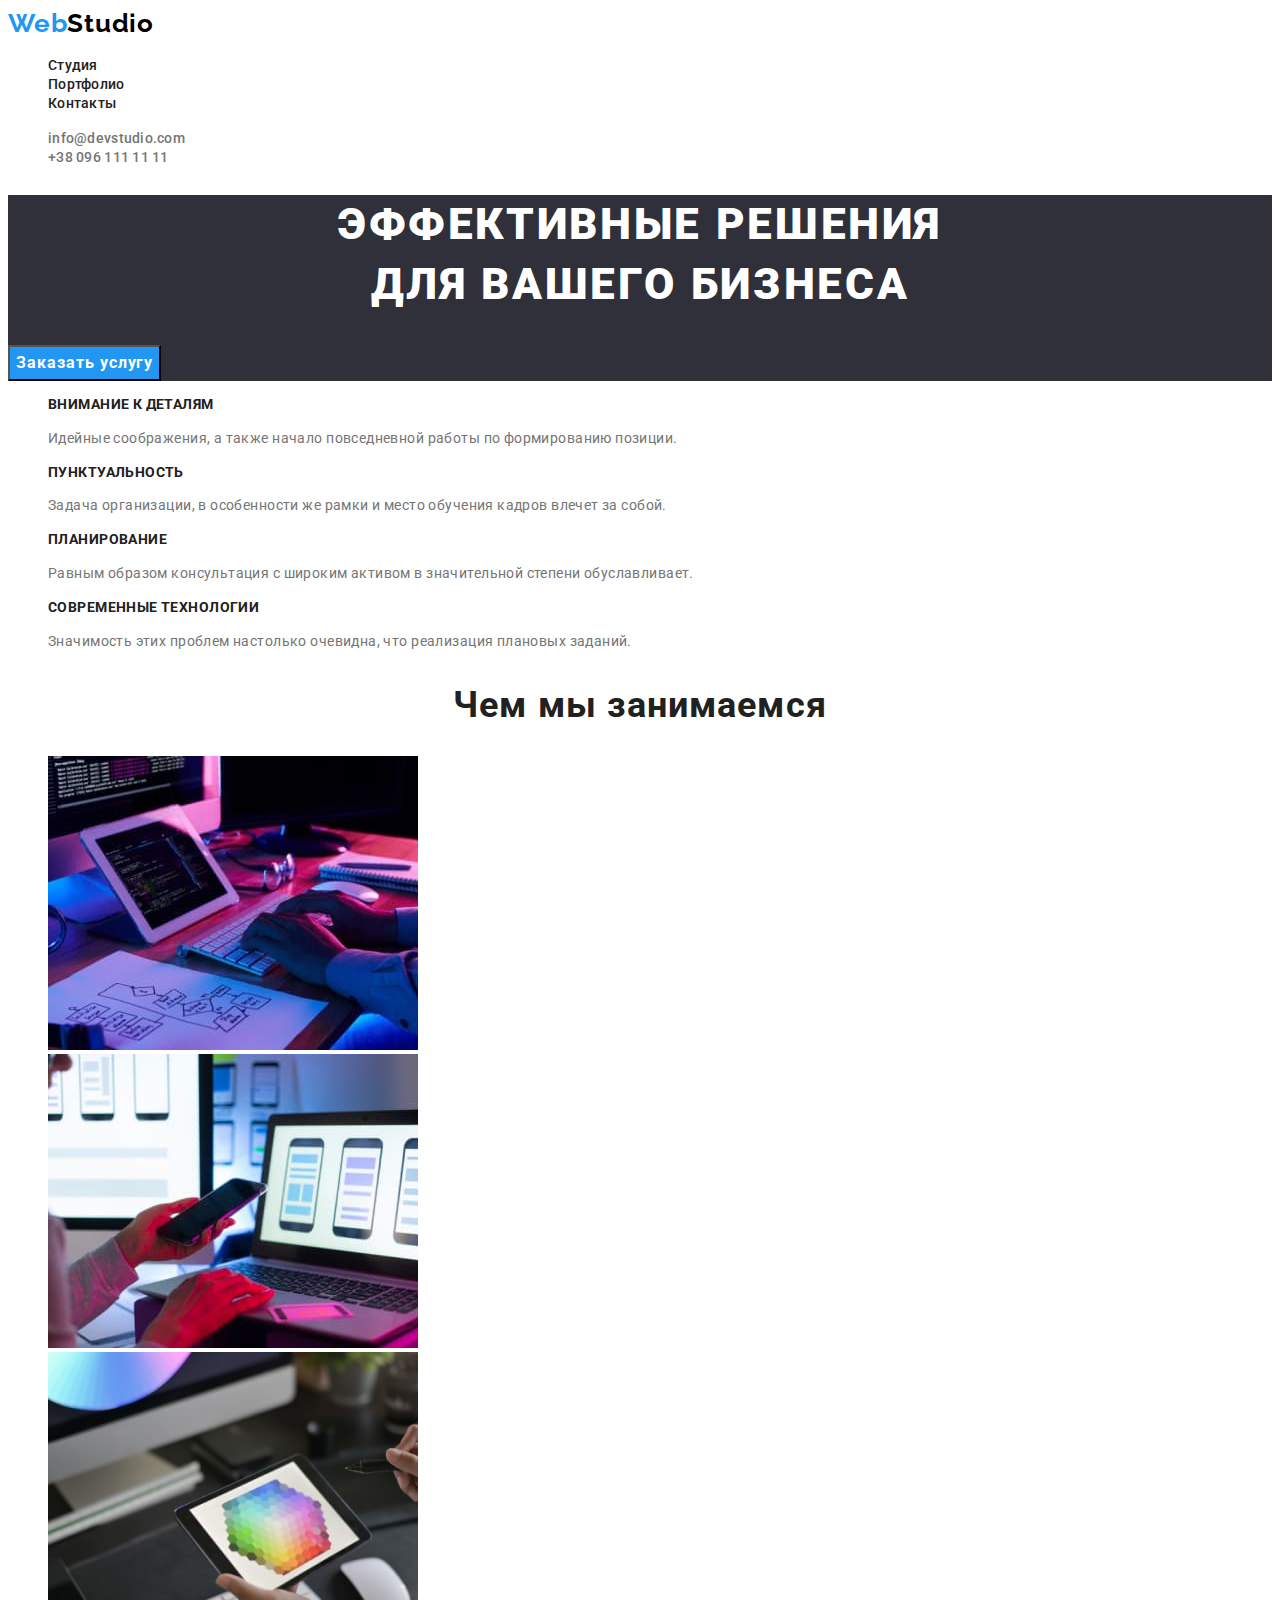
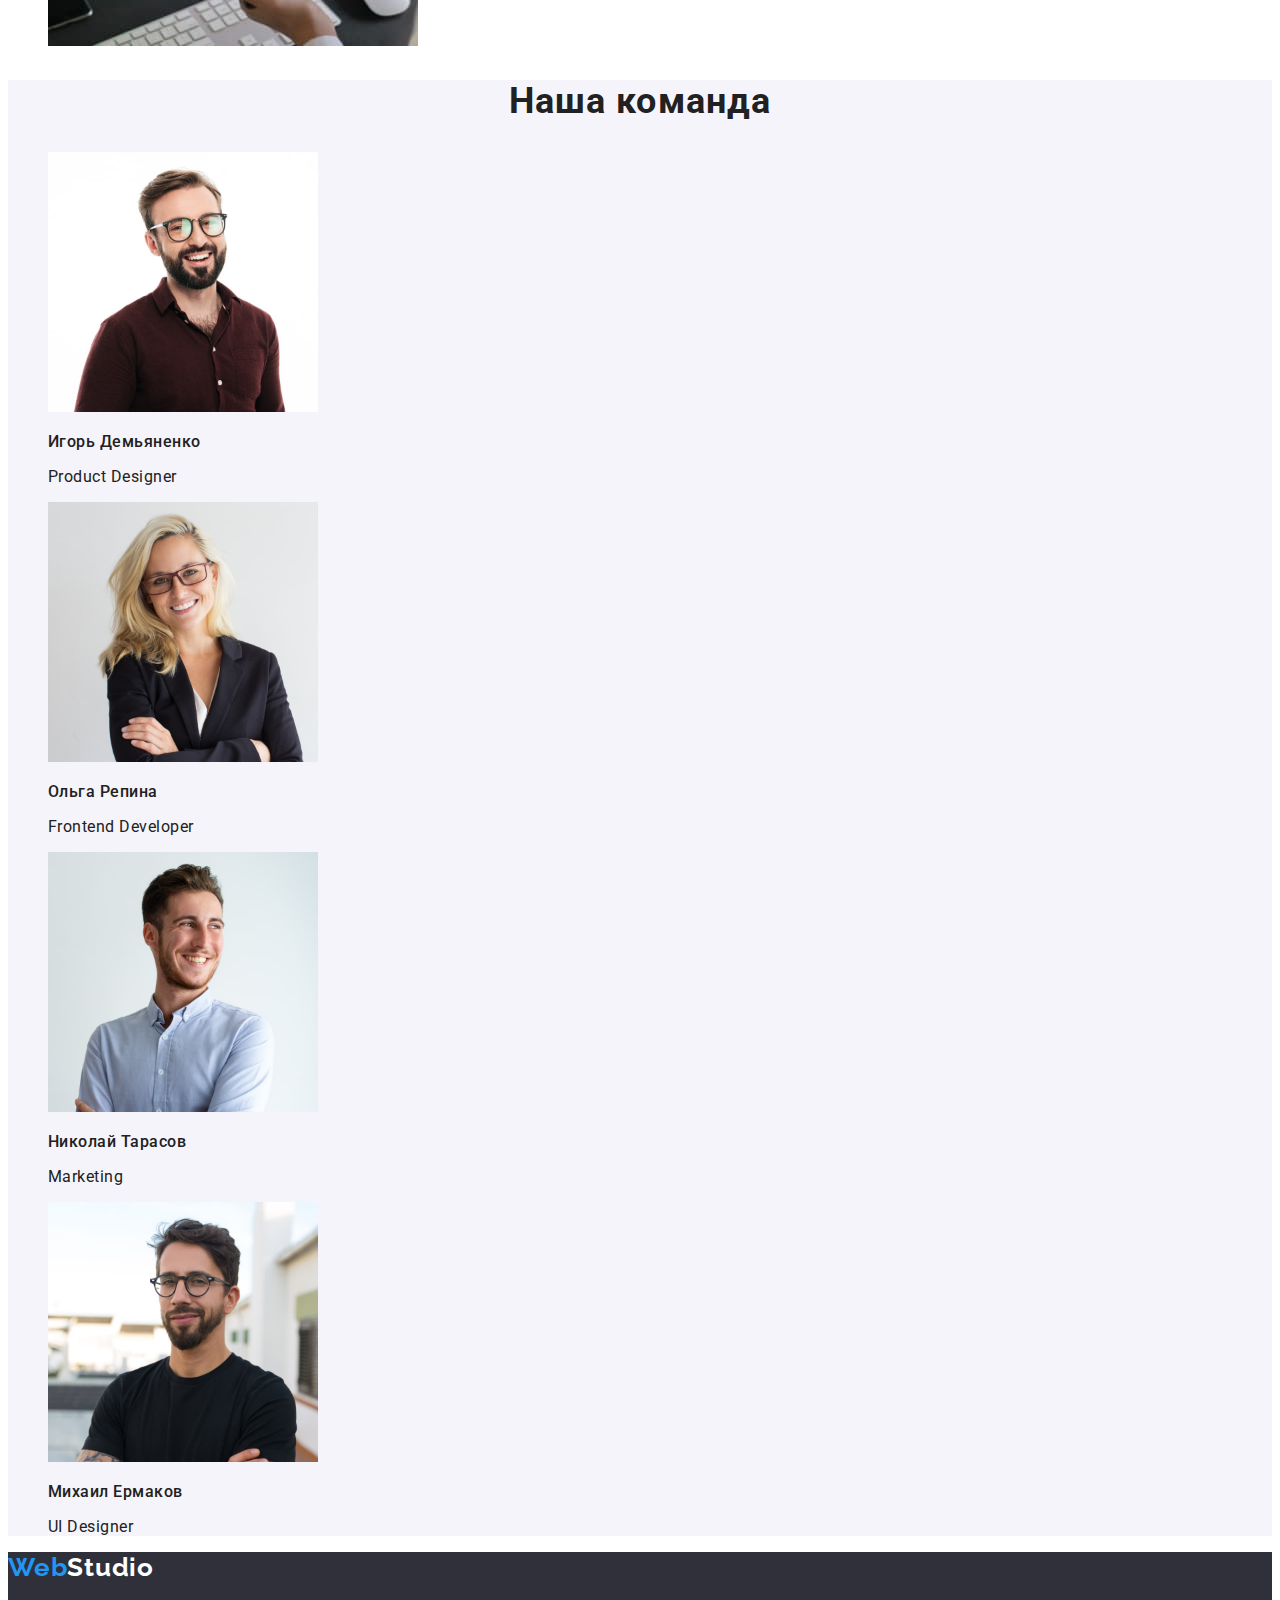
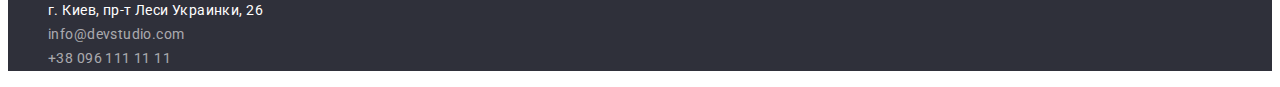
==== index.html @ 06f7a241 ".." ====
<!DOCTYPE html>
<html lang="ru">
  <head>
    <meta charset="UTF-8" />
    <meta http-equiv="X-UA-Compatible" content="IE=edge" />
    <meta name="viewport" content="width=device-width, initial-scale=1.0" />
    <title>Document</title>

    <link rel="preconnect" href="https://fonts.googleapis.com" />
    <link rel="preconnect" href="https://fonts.gstatic.com" crossorigin />
    <link
      href="https://fonts.googleapis.com/css2?family=Raleway:wght@700&family=Roboto:wght@400;500;700;900&display=swap"
      rel="stylesheet"
    />
    <link rel="stylesheet" href="./css/style.css" />
    <!--  -->
  </head>
  <body>
    <!-- Header -->
    <header>
      <a href="index.html" class="logo">Web<span class="logo-scndr">Studio</span></a>

      <nav>
        <ul class="header-list list">
          <li><a href="" class="link">Студия</a></li>
          <li><a href="" class="link">Портфолио</a></li>
          <li><a href="" class="link">Контакты</a></li>
        </ul>
      </nav>

      <ul class="header-contact list">
        <li>
          <a href="mailto:info@devstudio.com" class="link">info@devstudio.com</a>
        </li>
        <li><a href="tel:+380961111111" class="link">+38 096 111 11 11</a></li>
      </ul>
    </header>

    <main>
      <!-- HERO -->
      <div>
        <section class="hero">
          <h1 class="hero-title">
            Эффективные решения<br />
            для вашего бизнеса
          </h1>
          <button type="button" class="hero-btn">Заказать услугу</button>
        </section>
      </div>
      <!-- list of criteria -->

      <section class="criteria">
        <ul class="criteria-list list">
          <li class="criteria-item">
            <h3 class="criteria-header">Внимание к деталям</h3>
            <p class="criteria-paragraf">
              Идейные соображения, а также начало повседневной работы по формированию
              позиции.
            </p>
          </li>

          <li class="criteria-item">
            <h3 class="criteria-header">Пунктуальность</h3>
            <p class="criteria-paragraf">
              Задача организации, в особенности же рамки и место обучения кадров
              влечет за собой.
            </p>
          </li>

          <li class="criteria-item">
            <h3 class="criteria-header">Планирование</h3>
            <p class="criteria-paragraf">
              Равным образом консультация с широким активом в значительной степени
              обуславливает.
            </p>
          </li>

          <li class="criteria-item">
            <h3 class="criteria-header">Современные технологии</h3>
            <p class="criteria-paragraf">
              Значимость этих проблем настолько очевидна, что реализация плановых
              заданий.
            </p>
          </li>
        </ul>
      </section>
      <!-- what are we doing -->
      <section class="work">
        <h2 class="work-title">Чем мы занимаемся</h2>

        <ul class="wwork-list list">
          <li>
            <img src="./images/box1.jpg" alt="Программируем" width="370" />
          </li>
          <li>
            <img src="./images/box2.jpg" alt="Сравниваем" width="370" />
          </li>
          <li>
            <img src="./images/box3.jpg" alt="Рисуем" width="370" />
          </li>
        </ul>
      </section>

      <!-- Our team -->
      <section class="team">
        <h2 class="team-header">Наша команда</h2>

        <ul class="team-list list">
          <li>
            <img src="./images/img1.jpg" alt="Игорь Демьяненко" width="270" />

            <p class="team-list-member">Игорь Демьяненко</p>
            <p class="team-list-proffesion">Product Designer</p>
          </li>

          <li>
            <img src="./images/img2.jpg" alt="Ольга Репина" width="270" />

            <p class="team-list-member">Ольга Репина</p>
            <p class="team-list-proffesion">Frontend Developer</p>
          </li>

          <li>
            <img src="./images/img3.jpg" alt="Николай Тарасов" width="270" />

            <p class="team-list-member">Николай Тарасов</p>
            <p class="team-list-proffesion">Marketing</p>
          </li>

          <li>
            <img src="./images/img4.jpg" alt="Михаил Ермаков" width="270" />

            <p class="team-list-member">Михаил Ермаков</p>
            <p class="team-list-proffesion">UI Designer</p>
          </li>
        </ul>
      </section>
    </main>

    <!-- footer -->
    <footer class="footer">
      <a href="index.html" class="logo-footer"
        >Web<span class="logo-footer-scndr">Studio</span></a
      >

      <address class="footer-adress">
        <ul class="footer-list list">
          <li><a href="" class="adress link">г. Киев, пр-т Леси Украинки, 26</a></li>
          <li>
            <a href="mailto:info@devstudio.com" class="footer-contact link"
              >info@devstudio.com</a
            >
          </li>
          <li>
            <a href="tel:+380961111111" class="footer-contact link"
              >+38 096 111 11 11</a
            >
          </li>
        </ul>
      </address>
    </footer>
  </body>
</html>
---- css/style.css ----
/* 
background: #FFFFFF;
background: #F5F4FA; наша команда
background: #2F303A; фуутер
background: #2196F3; синий
##212121 -заголовки
#757575-серый весь текст
#000000-лого студио
*/


body{
 font-family:'Roboto', sans-serif;
}
:root{
--accent-color: #2196F3;
--secondary-header:#212121;
}

.list{
list-style: none;
}
.link{
text-decoration: none;
}

/*------------------------ HEADER------------------- */
.logo{
    font-family: 'Raleway';
        font-style: normal;
        font-weight: 700;
        font-size: 26px;
        line-height: 1.19;
        letter-spacing: 0.03em;
        color: var(--accent-color);
        text-decoration: none;
}
.logo-scndr{
    color: #000000;
}
.header-list .link{
    font-weight: 500;
        font-size: 14px;
        line-height: 1.14;
        letter-spacing: 0.02em;
        color: var(--secondary-header);
}
.header-list .link:hover,
.header-list .link:focus{
    color:var(--accent-color);
 }
 .header-contact .link{
    font-weight: 500;
        font-size: 14px;
        line-height: 1.14;
        letter-spacing: 0.02em;
        color: #757575;
 }
.header-contact .link:hover,
.header-contact .link:focus {
    color: var(--accent-color);
}       

/*------------------------ HERO------------------- */
.hero{
    background-color: #2F303A;
}
.hero-title{
    font-weight: 900;
        font-size: 44px;
        line-height: 1.36;
        text-align: center;
        letter-spacing: 0.06em;
        text-transform: uppercase;
         color: #FFFFFF;
}
.hero-btn{
    font-family: 'Roboto';
        font-style: normal;
        font-weight: 700;
        font-size: 16px;
        line-height: 1.88;
        letter-spacing: 0.06em;
        color: #FFFFFF;
        background-color: var(--accent-color);
}

/*------------------------ List of criteria------------------- */
.criteria-header{
    font-weight: 700;
        font-size: 14px;
        line-height: 1.14;
        letter-spacing: 0.03em;
        text-transform: uppercase;
        color: var(--secondary-header);
}
.criteria-paragraf{
    font-weight: 400;   
    font-size: 14px;
    line-height: 1.71;
    letter-spacing: 0.03em;
    color: #757575;
}

/*------------------------ what are we doing------------------- */
.work-title{
    font-weight: 700;
        font-size: 36px;
        line-height: 1.17;
        text-align: center;
        letter-spacing: 0.03em;
        color: var(--secondary-header);
}

/*------------------------ Our team------------------- */
.team{
    background-color: #F5F4FA;
}
.team-header{
    font-weight: 700;
        font-size: 36px;
        line-height: 1.17;
        text-align: center;
        letter-spacing: 0.03em;
        color: var(--secondary-header);
}

.team-list-member{
    font-weight: 500;
        font-size: 16px;
        line-height: 1.19;
        letter-spacing: 0.03em;
        color: var(--secondary-header);

}
.team-list-proffesion{
    font-size: 16px;
        line-height: 1.19;
        letter-spacing: 0.03em;
        color: var(--secondary-header);        
}

/*------------------------FOOTER------------------- */
.footer{
    background-color:#2F303A;
}
.logo-footer{
    font-family: 'Raleway';
        font-style: normal;
        font-weight: 700;
        font-size: 26px;
        line-height: 1.19;
        letter-spacing: 0.03em;
        color: var(--accent-color);
        text-decoration: none;
}
.logo-footer-scndr{
    color: #FFFFFF;
}
.adress{
    font-style: normal;
        font-size: 14px;
        line-height: 1.71;
        letter-spacing: 0.03em;
        color: #FFFFFF;
}
.footer-contact{
    font-style: normal;
        font-weight: 400;
        font-size: 14px;
        line-height: 1.71;
        letter-spacing: 0.03em;
        color: rgba(255, 255, 255, 0.6);
}
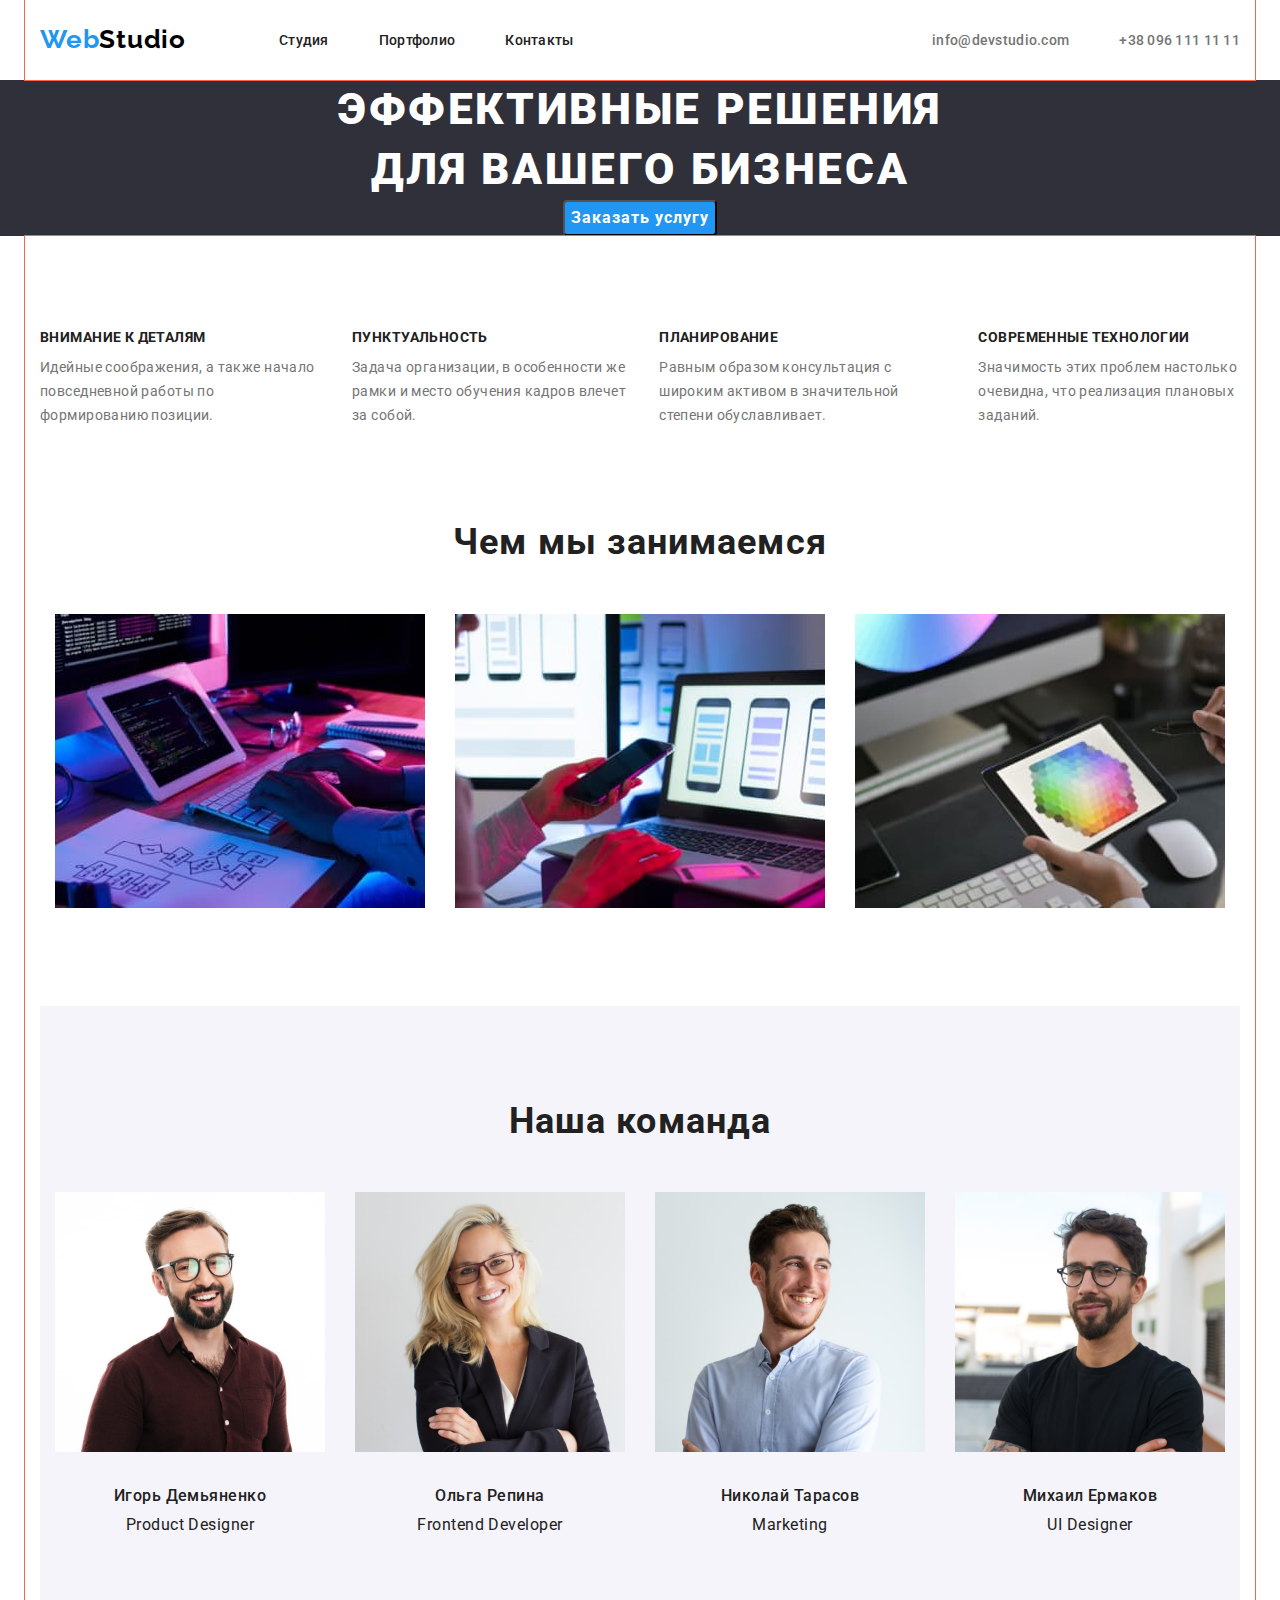
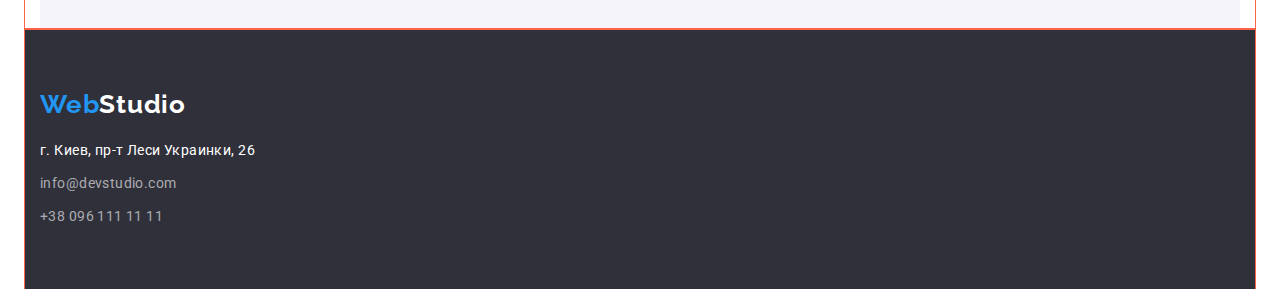
==== commit 0ea5c455: "размещение элементов" ====
--- a/index.html
+++ b/index.html
@@ -12,33 +12,45 @@
       href="https://fonts.googleapis.com/css2?family=Raleway:wght@700&family=Roboto:wght@400;500;700;900&display=swap"
       rel="stylesheet"
     />
+    <link
+      rel="stylesheet"
+      href="https://cdnjs.cloudflare.com/ajax/libs/modern-normalize/1.1.0/modern-normalize.min.css"
+    />
     <link rel="stylesheet" href="./css/style.css" />
     <!--  -->
   </head>
   <body>
     <!-- Header -->
-    <header>
-      <a href="index.html" class="logo">Web<span class="logo-scndr">Studio</span></a>
+    <header class="container">
+      <div class="container-header">
+        <a href="index.html" class="logo"
+          >Web<span class="logo-scndr">Studio</span></a
+        >
 
-      <nav>
-        <ul class="header-list list">
-          <li><a href="" class="link">Студия</a></li>
-          <li><a href="" class="link">Портфолио</a></li>
-          <li><a href="" class="link">Контакты</a></li>
+        <nav>
+          <ul class="header-list list">
+            <li class="header-item">
+              <a href="./index.html" class="link">Студия</a>
+            </li>
+            <li class="header-item">
+              <a href="./portfolio.html" class="link">Портфолио</a>
+            </li>
+            <li class="header-item"><a href="" class="link">Контакты</a></li>
+          </ul>
+        </nav>
+
+        <ul class="header-contact list">
+          <li class="header-item">
+            <a href="mailto:info@devstudio.com" class="link">info@devstudio.com</a>
+          </li class="header-item">
+          <li><a href="tel:+380961111111" class="link">+38 096 111 11 11</a></li>
         </ul>
-      </nav>
-
-      <ul class="header-contact list">
-        <li>
-          <a href="mailto:info@devstudio.com" class="link">info@devstudio.com</a>
-        </li>
-        <li><a href="tel:+380961111111" class="link">+38 096 111 11 11</a></li>
-      </ul>
+      </div>
     </header>
 
     <main>
       <!-- HERO -->
-      <div>
+        
         <section class="hero">
           <h1 class="hero-title">
             Эффективные решения<br />
@@ -46,8 +58,9 @@
           </h1>
           <button type="button" class="hero-btn">Заказать услугу</button>
         </section>
-      </div>
+      
       <!-- list of criteria -->
+    <div class="container">
 
       <section class="criteria">
         <ul class="criteria-list list">
@@ -88,14 +101,14 @@
       <section class="work">
         <h2 class="work-title">Чем мы занимаемся</h2>
 
-        <ul class="wwork-list list">
-          <li>
+        <ul class="work-list list">
+          <li class="work-item">
             <img src="./images/box1.jpg" alt="Программируем" width="370" />
           </li>
-          <li>
+          <li class="work-item">
             <img src="./images/box2.jpg" alt="Сравниваем" width="370" />
           </li>
-          <li>
+          <li class="work-item">
             <img src="./images/box3.jpg" alt="Рисуем" width="370" />
           </li>
         </ul>
@@ -106,28 +119,28 @@
         <h2 class="team-header">Наша команда</h2>
 
         <ul class="team-list list">
-          <li>
+          <li class="team-item">
             <img src="./images/img1.jpg" alt="Игорь Демьяненко" width="270" />
 
             <p class="team-list-member">Игорь Демьяненко</p>
             <p class="team-list-proffesion">Product Designer</p>
           </li>
 
-          <li>
+          <li class="team-item">
             <img src="./images/img2.jpg" alt="Ольга Репина" width="270" />
 
             <p class="team-list-member">Ольга Репина</p>
             <p class="team-list-proffesion">Frontend Developer</p>
           </li>
 
-          <li>
+          <li class="team-item">
             <img src="./images/img3.jpg" alt="Николай Тарасов" width="270" />
 
             <p class="team-list-member">Николай Тарасов</p>
             <p class="team-list-proffesion">Marketing</p>
           </li>
 
-          <li>
+          <li class="team-item">
             <img src="./images/img4.jpg" alt="Михаил Ермаков" width="270" />
 
             <p class="team-list-member">Михаил Ермаков</p>
@@ -135,10 +148,11 @@
           </li>
         </ul>
       </section>
+      </div>
     </main>
 
     <!-- footer -->
-    <footer class="footer">
+    <footer class="footer container">
       <a href="index.html" class="logo-footer"
         >Web<span class="logo-footer-scndr">Studio</span></a
       >
@@ -146,12 +160,12 @@
       <address class="footer-adress">
         <ul class="footer-list list">
           <li><a href="" class="adress link">г. Киев, пр-т Леси Украинки, 26</a></li>
-          <li>
+          <li class="footer-item">
             <a href="mailto:info@devstudio.com" class="footer-contact link"
               >info@devstudio.com</a
             >
           </li>
-          <li>
+          <li class="footer-item">
             <a href="tel:+380961111111" class="footer-contact link"
               >+38 096 111 11 11</a
             >
--- a/css/style.css
+++ b/css/style.css
@@ -12,6 +12,10 @@
 body{
  font-family:'Roboto', sans-serif;
 }
+h1,h2,h3,h4,h5,ul,p{
+    margin: 0px;
+    padding: 0px;
+}
 :root{
 --accent-color: #2196F3;
 --secondary-header:#212121;
@@ -19,37 +23,78 @@
 
 .list{
 list-style: none;
+padding: 0px;
+margin: 0px;
 }
 .link{
 text-decoration: none;
 }
+.container{
+    width: 1230px;
+    padding-left: 15px;
+    padding-right: 15px;
+    outline: 1px solid tomato;
+    margin-left: auto;
+    margin-right: auto;
+}
+
 
 /*------------------------ HEADER------------------- */
+.container-header{
+    display: flex;
+    align-items: center;
+    
+   
+}
+
 .logo{
-    font-family: 'Raleway';
-        font-style: normal;
+    padding: 24px 0 25px;
+
+    font-family: 'Raleway',sans-serif;
         font-weight: 700;
         font-size: 26px;
         line-height: 1.19;
         letter-spacing: 0.03em;
         color: var(--accent-color);
         text-decoration: none;
+        
 }
 .logo-scndr{
     color: #000000;
 }
+.header-list{
+    display: flex;
+    margin-left: 93px;
+    
+}
+.header-list .header-item:not(:last-child){
+    margin-right: 50px;
+}
 .header-list .link{
-    font-weight: 500;
+        padding: 32px 0px;
+
+        font-weight: 500;
         font-size: 14px;
         line-height: 1.14;
         letter-spacing: 0.02em;
         color: var(--secondary-header);
+        
 }
 .header-list .link:hover,
 .header-list .link:focus{
     color:var(--accent-color);
+    
+ }
+ .header-contact{
+     display: flex;
+     margin-left: auto;
+ }
+ .header-contact .header-item:not(:last-child){
+     margin-right: 50px;
  }
  .header-contact .link{
+    padding: 32px 0px;
+
     font-weight: 500;
         font-size: 14px;
         line-height: 1.14;
@@ -64,29 +109,39 @@
 /*------------------------ HERO------------------- */
 .hero{
     background-color: #2F303A;
+    text-align: center;
+   
 }
 .hero-title{
     font-weight: 900;
         font-size: 44px;
         line-height: 1.36;
-        text-align: center;
         letter-spacing: 0.06em;
         text-transform: uppercase;
          color: #FFFFFF;
 }
 .hero-btn{
-    font-family: 'Roboto';
-        font-style: normal;
+    font-family: 'Roboto',sans-serif;
         font-weight: 700;
         font-size: 16px;
         line-height: 1.88;
         letter-spacing: 0.06em;
+        border-radius: 4px;
         color: #FFFFFF;
         background-color: var(--accent-color);
 }
 
 /*------------------------ List of criteria------------------- */
+.criteria-list{
+    display: flex;
+    padding:94px 0;
+}
+.criteria-item:not(:last-child){
+    margin-right: 30px;
+}
 .criteria-header{
+    margin-bottom: 10px;
+
     font-weight: 700;
         font-size: 14px;
         line-height: 1.14;
@@ -103,7 +158,13 @@
 }
 
 /*------------------------ what are we doing------------------- */
+.work{
+    padding-bottom: 94px;
+}
 .work-title{
+    margin-bottom: 50px;
+    
+
     font-weight: 700;
         font-size: 36px;
         line-height: 1.17;
@@ -112,11 +173,21 @@
         color: var(--secondary-header);
 }
 
+.work-list{
+    display: flex;
+    justify-content: center;  
+}
+.work-item:not(:last-child){
+    margin-right: 30px;
+}
+
 /*------------------------ Our team------------------- */
 .team{
     background-color: #F5F4FA;
 }
 .team-header{
+padding: 94px 0 50px;
+
     font-weight: 700;
         font-size: 36px;
         line-height: 1.17;
@@ -125,28 +196,48 @@
         color: var(--secondary-header);
 }
 
+.team-list{
+    display: flex;
+    justify-content: center;
+}
+.team-item:not(:last-child){
+    margin-right: 30px;
+
+}
+.team-item{
+    padding-bottom: 94px;
+}
 .team-list-member{
-    font-weight: 500;
+        margin-top: 30px;
+
+        font-weight: 500;
         font-size: 16px;
         line-height: 1.19;
         letter-spacing: 0.03em;
+        text-align: center;
+
         color: var(--secondary-header);
 
 }
 .team-list-proffesion{
-    font-size: 16px;
+        margin-top: 10px;
+
+        font-size: 16px;
         line-height: 1.19;
         letter-spacing: 0.03em;
+        text-align: center;
         color: var(--secondary-header);        
 }
 
 /*------------------------FOOTER------------------- */
 .footer{
     background-color:#2F303A;
+    padding-top: 60px;
 }
 .logo-footer{
-    font-family: 'Raleway';
-        font-style: normal;
+        
+
+        font-family: 'Raleway';
         font-weight: 700;
         font-size: 26px;
         line-height: 1.19;
@@ -157,18 +248,95 @@
 .logo-footer-scndr{
     color: #FFFFFF;
 }
+.footer-adress{
+    font-style: normal;
+}
 .adress{
-    font-style: normal;
+
+        
         font-size: 14px;
         line-height: 1.71;
         letter-spacing: 0.03em;
         color: #FFFFFF;
 }
+.footer-list{
+    margin-top: 20px;
+    padding-bottom: 60px;
+}
+.footer-item{
+    margin-top: 9px;
+}
 .footer-contact{
-    font-style: normal;
+
         font-weight: 400;
         font-size: 14px;
         line-height: 1.71;
         letter-spacing: 0.03em;
         color: rgba(255, 255, 255, 0.6);
+}
+
+
+
+/*------------------------PORTFOLIO------------------- */
+
+.products-btn{
+        margin-bottom: 50px;
+        padding: 6px 22px;
+        margin-left: 8px;
+        border: none;
+    
+        font-family: 'Roboto',sans-serif;
+        font-style: normal;
+        font-weight: 500;
+        font-size: 16px;
+        line-height: 1.62;
+        letter-spacing: 0.03em;
+        border-radius: 4px;
+        color:var(--secondary-header);
+        background-color: #F5F4FA;
+}
+
+.products-btn:hover,
+.products-btn:focus{
+    color:#FFFFFF;
+    background-color: var(--accent-color);
+}
+.products-list{
+    display: flex;
+    justify-content: center;
+    padding-top: 94px;
+}
+
+.products-title {
+font-weight: 700;
+font-size: 18px;
+line-height:2;
+letter-spacing: 0.06em;
+color:var(--secondary-header);
+}
+
+.product-position{
+        font-size: 16px;
+        line-height: 1.88;
+        letter-spacing: 0.03em;
+        color: #757575;
+
+}
+.flex-list{
+    display: flex;
+    flex-wrap: wrap;
+    justify-content: center;
+    padding-bottom: 94px;
+}
+.flex-item{
+    margin-bottom: 30px;
+    margin-right: 30px;
+    width:calc(100%-60px)/3;
+}
+
+.flex-item:nth-child(3n){
+    margin-right: 0px;
+}
+.flex-item:nth-last-child(-n+3){
+    margin-bottom: 0px;
 }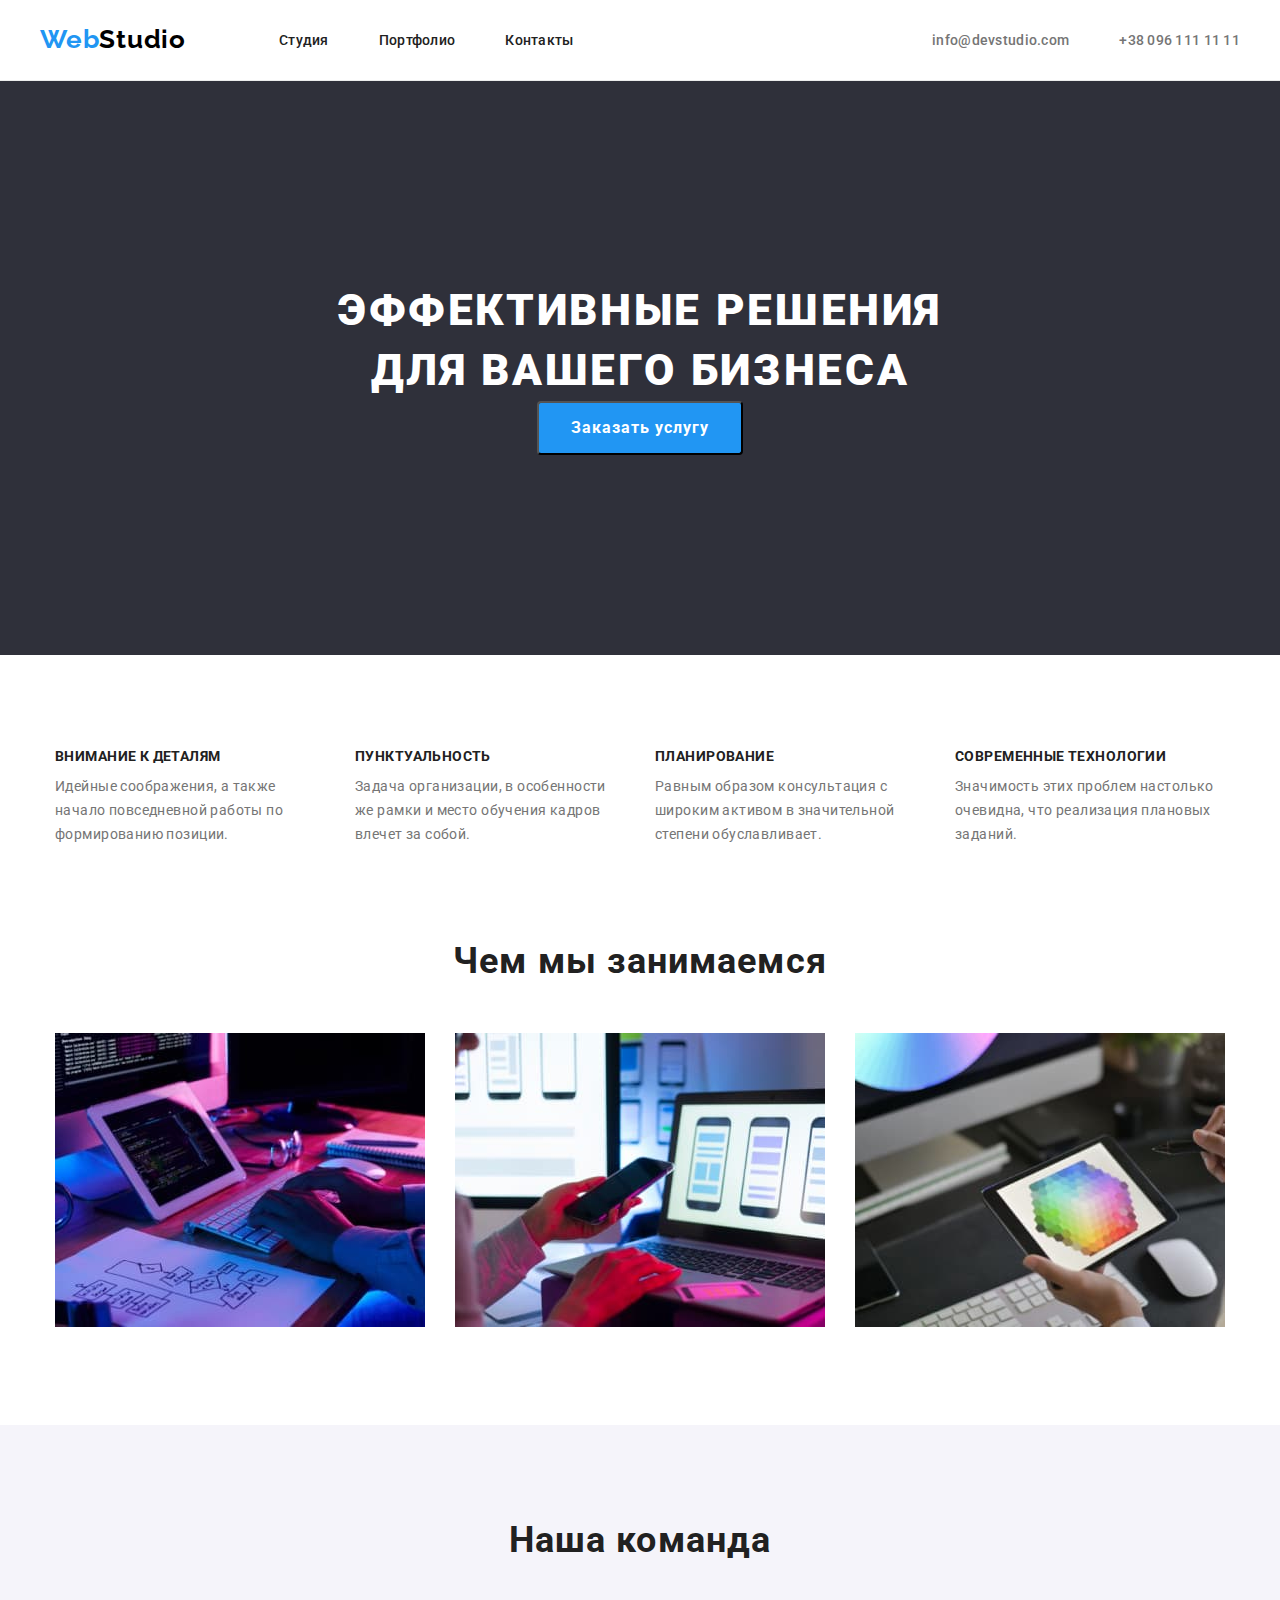
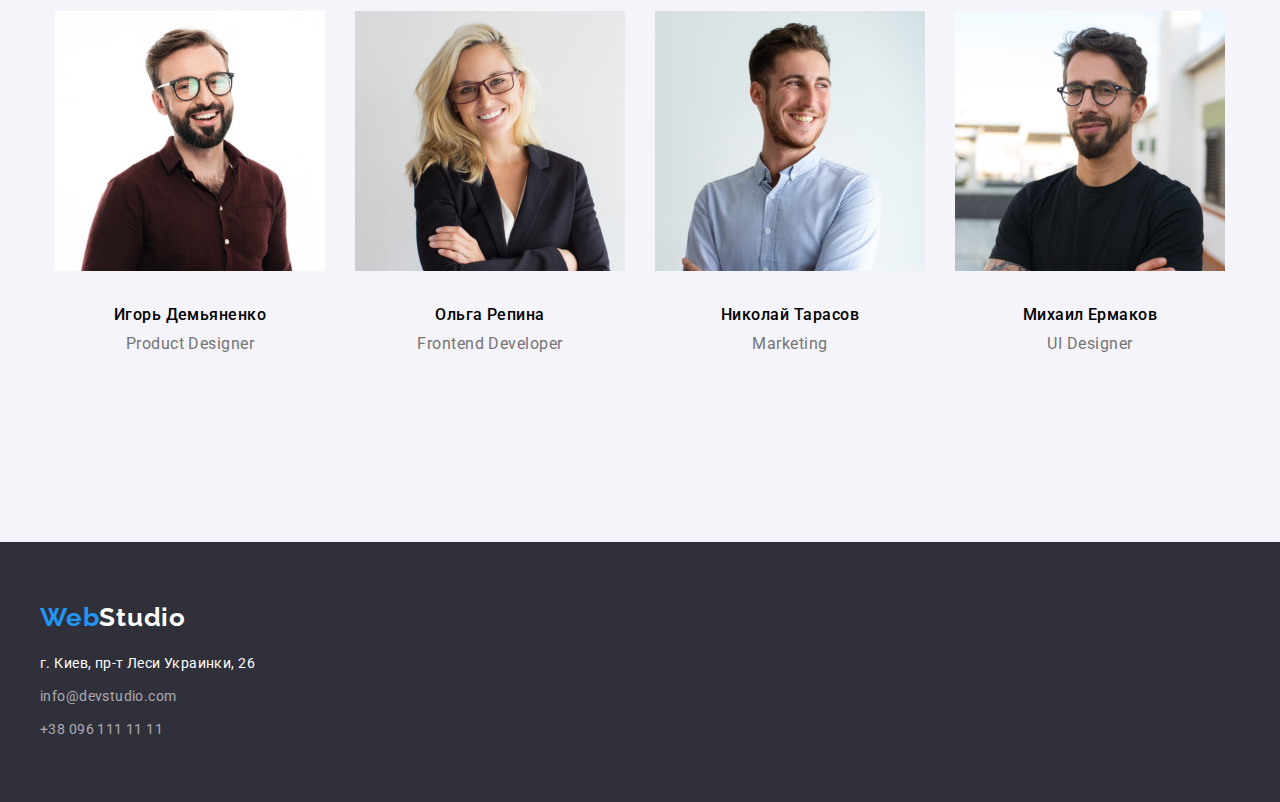
==== commit d2991875: "//" ====
--- a/index.html
+++ b/index.html
@@ -21,8 +21,8 @@
   </head>
   <body>
     <!-- Header -->
-    <header class="container">
-      <div class="container-header">
+    <header class="header">
+      <div class="container-header container">
         <a href="index.html" class="logo"
           >Web<span class="logo-scndr">Studio</span></a
         >
@@ -60,46 +60,49 @@
         </section>
       
       <!-- list of criteria -->
-    <div class="container">
+    
 
       <section class="criteria">
-        <ul class="criteria-list list">
-          <li class="criteria-item">
+        <div class="container">
+           <ul class="criteria-list list">
+            <li class="criteria-item">
             <h3 class="criteria-header">Внимание к деталям</h3>
             <p class="criteria-paragraf">
               Идейные соображения, а также начало повседневной работы по формированию
               позиции.
             </p>
-          </li>
+            </li>
 
-          <li class="criteria-item">
+            <li class="criteria-item">
             <h3 class="criteria-header">Пунктуальность</h3>
             <p class="criteria-paragraf">
               Задача организации, в особенности же рамки и место обучения кадров
               влечет за собой.
             </p>
-          </li>
+            </li>
 
-          <li class="criteria-item">
+            <li class="criteria-item">
             <h3 class="criteria-header">Планирование</h3>
             <p class="criteria-paragraf">
               Равным образом консультация с широким активом в значительной степени
               обуславливает.
             </p>
-          </li>
+            </li>
 
-          <li class="criteria-item">
+            <li class="criteria-item">
             <h3 class="criteria-header">Современные технологии</h3>
             <p class="criteria-paragraf">
               Значимость этих проблем настолько очевидна, что реализация плановых
               заданий.
             </p>
-          </li>
-        </ul>
+            </li>
+          </ul>
+        </div>
+       
       </section>
       <!-- what are we doing -->
       <section class="work">
-        <h2 class="work-title">Чем мы занимаемся</h2>
+      <div class="container">  <h2 class="work-title">Чем мы занимаемся</h2>
 
         <ul class="work-list list">
           <li class="work-item">
@@ -112,10 +115,13 @@
             <img src="./images/box3.jpg" alt="Рисуем" width="370" />
           </li>
         </ul>
+      </div>
+      
       </section>
 
       <!-- Our team -->
       <section class="team">
+        <div class="container">
         <h2 class="team-header">Наша команда</h2>
 
         <ul class="team-list list">
@@ -147,13 +153,15 @@
             <p class="team-list-proffesion">UI Designer</p>
           </li>
         </ul>
+        </div>
       </section>
-      </div>
+      
     </main>
 
     <!-- footer -->
-    <footer class="footer container">
-      <a href="index.html" class="logo-footer"
+    <footer class="footer">
+     <div class="container">
+        <a href="index.html" class="logo-footer"
         >Web<span class="logo-footer-scndr">Studio</span></a
       >
 
@@ -172,6 +180,7 @@
           </li>
         </ul>
       </address>
+     </div>
     </footer>
   </body>
 </html>
--- a/css/style.css
+++ b/css/style.css
@@ -33,18 +33,18 @@
     width: 1230px;
     padding-left: 15px;
     padding-right: 15px;
-    outline: 1px solid tomato;
     margin-left: auto;
     margin-right: auto;
 }
 
 
 /*------------------------ HEADER------------------- */
+.header{
+    border-bottom: 1px solid #ECECEC;
+}
 .container-header{
     display: flex;
     align-items: center;
-    
-   
 }
 
 .logo{
@@ -82,8 +82,7 @@
 }
 .header-list .link:hover,
 .header-list .link:focus{
-    color:var(--accent-color);
-    
+    color:var(--accent-color); 
  }
  .header-contact{
      display: flex;
@@ -110,6 +109,7 @@
 .hero{
     background-color: #2F303A;
     text-align: center;
+    padding: 200px 0px;
    
 }
 .hero-title{
@@ -121,7 +121,9 @@
          color: #FFFFFF;
 }
 .hero-btn{
-    font-family: 'Roboto',sans-serif;
+        padding: 10px 32px;
+
+        font-family: 'Roboto',sans-serif;
         font-weight: 700;
         font-size: 16px;
         line-height: 1.88;
@@ -135,10 +137,15 @@
 .criteria-list{
     display: flex;
     padding:94px 0;
+    justify-content: center;
+}
+.criteria-item {
+    width: 270px;
 }
 .criteria-item:not(:last-child){
     margin-right: 30px;
 }
+
 .criteria-header{
     margin-bottom: 10px;
 
@@ -184,9 +191,10 @@
 /*------------------------ Our team------------------- */
 .team{
     background-color: #F5F4FA;
+    padding: 94px 0px;
 }
 .team-header{
-padding: 94px 0 50px;
+ margin-bottom: 50px;
 
     font-weight: 700;
         font-size: 36px;
@@ -216,7 +224,7 @@
         letter-spacing: 0.03em;
         text-align: center;
 
-        color: var(--secondary-header);
+        color: var(--secndary-header);
 
 }
 .team-list-proffesion{
@@ -226,7 +234,7 @@
         line-height: 1.19;
         letter-spacing: 0.03em;
         text-align: center;
-        color: var(--secondary-header);        
+        color: #757575;        
 }
 
 /*------------------------FOOTER------------------- */
@@ -279,10 +287,14 @@
 
 /*------------------------PORTFOLIO------------------- */
 
+.products{
+    padding: 94px 0px;
+}
+
 .products-btn{
-        margin-bottom: 50px;
+        /* margin-bottom: 50px;
         padding: 6px 22px;
-        margin-left: 8px;
+        margin-left: 8px; */
         border: none;
     
         font-family: 'Roboto',sans-serif;
@@ -304,10 +316,16 @@
 .products-list{
     display: flex;
     justify-content: center;
-    padding-top: 94px;
+    margin-bottom: 50px;
+}
+.products-item:not(:last-child){
+    margin-right: 8px;
+
 }
 
 .products-title {
+    margin-bottom: 4px;
+
 font-weight: 700;
 font-size: 18px;
 line-height:2;
@@ -315,7 +333,7 @@
 color:var(--secondary-header);
 }
 
-.product-position{
+.products-position{
         font-size: 16px;
         line-height: 1.88;
         letter-spacing: 0.03em;
@@ -326,7 +344,6 @@
     display: flex;
     flex-wrap: wrap;
     justify-content: center;
-    padding-bottom: 94px;
 }
 .flex-item{
     margin-bottom: 30px;
@@ -339,4 +356,10 @@
 }
 .flex-item:nth-last-child(-n+3){
     margin-bottom: 0px;
+}
+.flex-list-border{
+    border:1px solid #EEEEEE;
+    padding: 20px 24px;
+    
+    
 }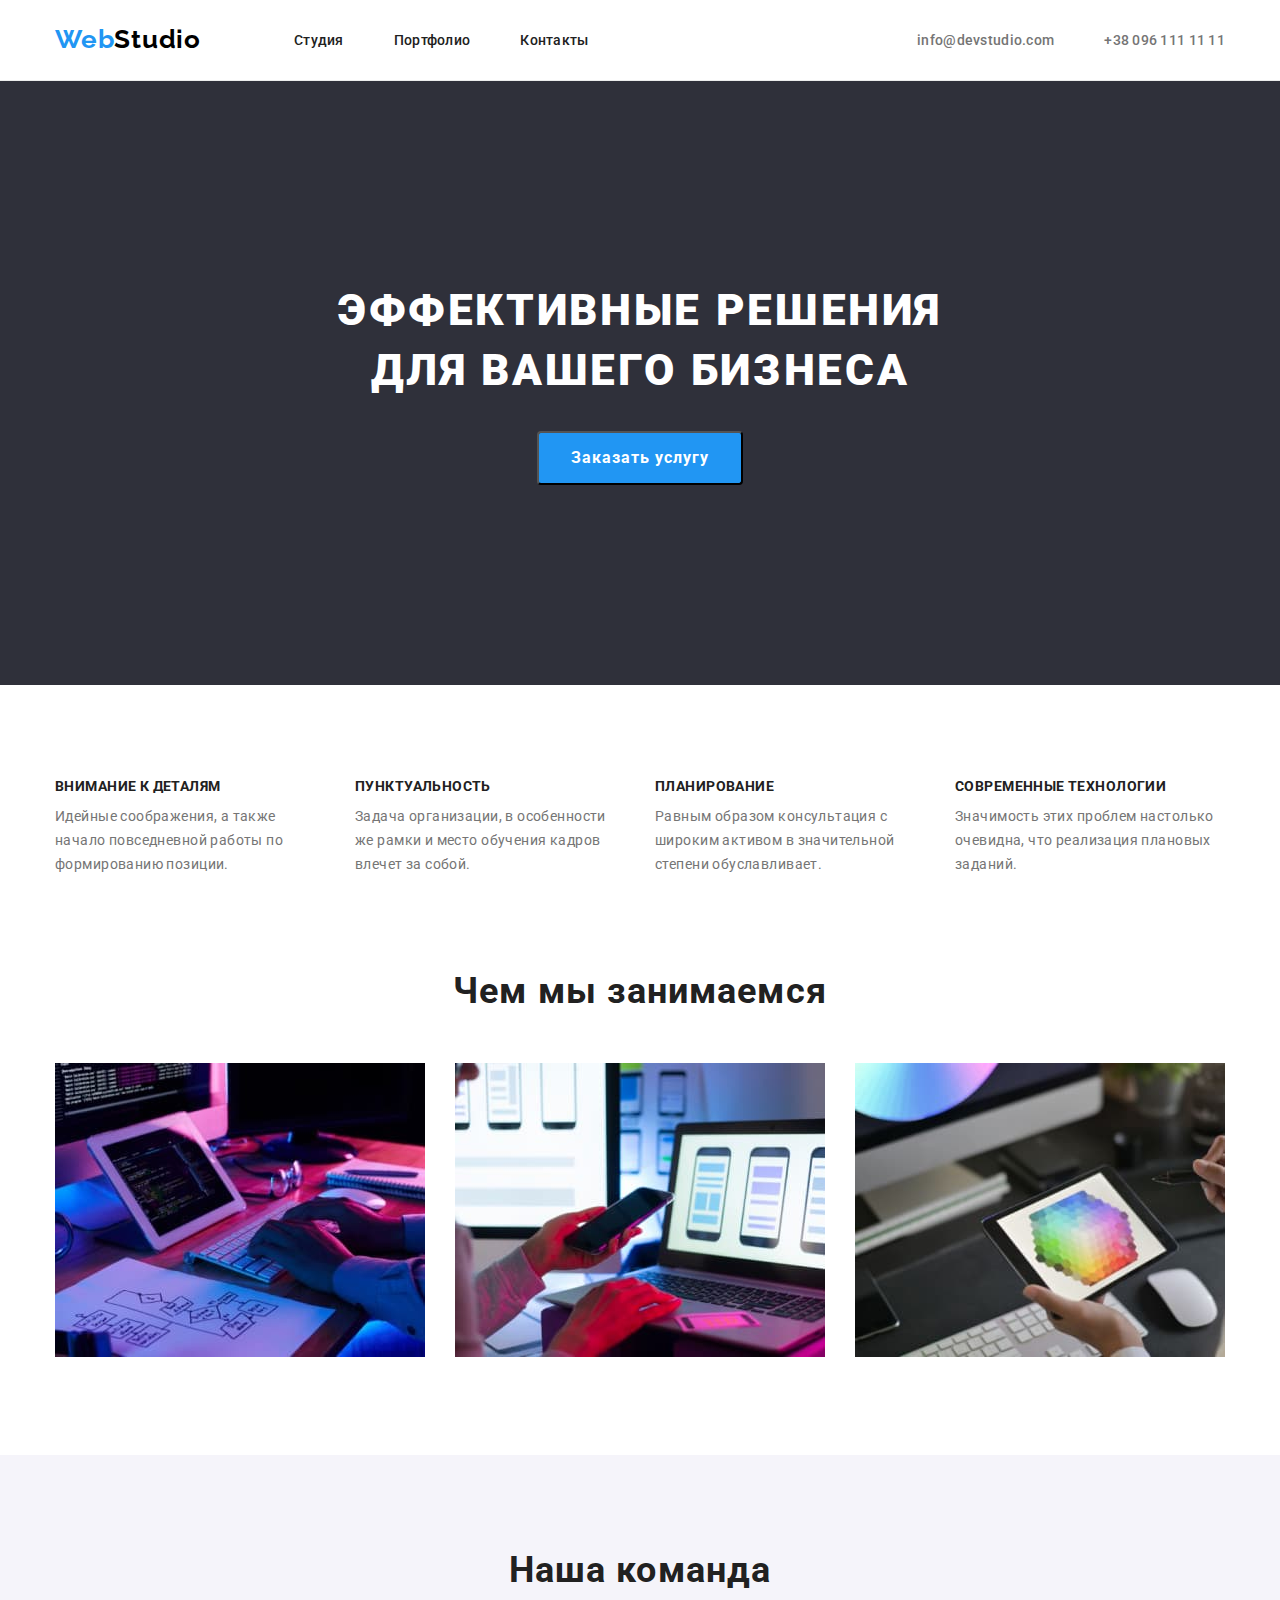
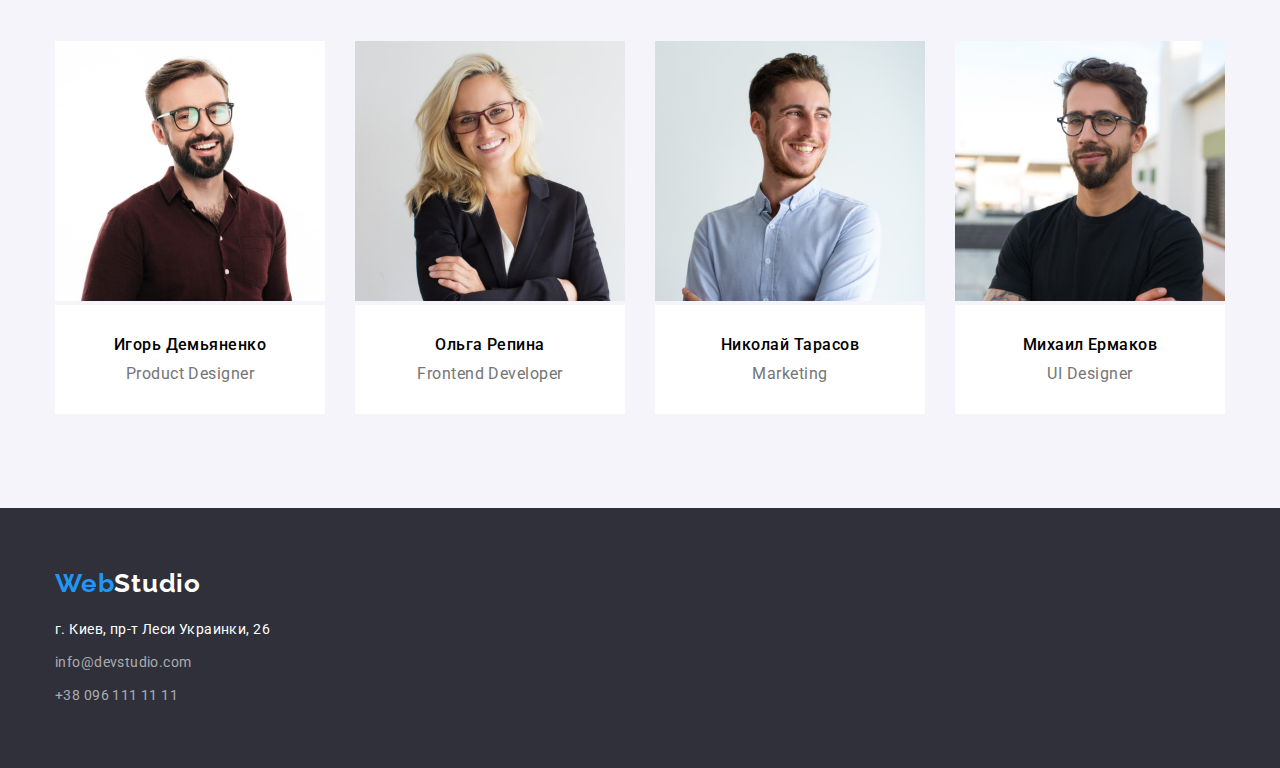
==== commit b8156c50: "/" ====
--- a/index.html
+++ b/index.html
@@ -128,29 +128,37 @@
           <li class="team-item">
             <img src="./images/img1.jpg" alt="Игорь Демьяненко" width="270" />
 
-            <p class="team-list-member">Игорь Демьяненко</p>
-            <p class="team-list-proffesion">Product Designer</p>
+            <div class="team-list-position">
+              <p class="team-list-member">Игорь Демьяненко</p>
+              <p class="team-list-proffesion" lang="en">Product Designer</p>
+            </div>
           </li>
 
           <li class="team-item">
             <img src="./images/img2.jpg" alt="Ольга Репина" width="270" />
-
-            <p class="team-list-member">Ольга Репина</p>
-            <p class="team-list-proffesion">Frontend Developer</p>
+            
+             <div class="team-list-position">
+              <p class="team-list-member">Ольга Репина</p>
+              <p class="team-list-proffesion" lang="en">Frontend Developer</p>
+            </div>
           </li>
 
           <li class="team-item">
             <img src="./images/img3.jpg" alt="Николай Тарасов" width="270" />
-
-            <p class="team-list-member">Николай Тарасов</p>
-            <p class="team-list-proffesion">Marketing</p>
+            
+             <div class="team-list-position">
+              <p class="team-list-member">Николай Тарасов</p>
+              <p class="team-list-proffesion" lang="en">Marketing</p>
+            </div>
           </li>
 
           <li class="team-item">
             <img src="./images/img4.jpg" alt="Михаил Ермаков" width="270" />
 
-            <p class="team-list-member">Михаил Ермаков</p>
-            <p class="team-list-proffesion">UI Designer</p>
+             <div class="team-list-position">
+              <p class="team-list-member">Михаил Ермаков</p>
+              <p class="team-list-proffesion" lang="en">UI Designer</p>
+            </div>
           </li>
         </ul>
         </div>
--- a/css/style.css
+++ b/css/style.css
@@ -30,7 +30,7 @@
 text-decoration: none;
 }
 .container{
-    width: 1230px;
+    width: 1200px;
     padding-left: 15px;
     padding-right: 15px;
     margin-left: auto;
@@ -113,6 +113,8 @@
    
 }
 .hero-title{
+    margin-bottom: 30px;
+
     font-weight: 900;
         font-size: 44px;
         line-height: 1.36;
@@ -134,9 +136,11 @@
 }
 
 /*------------------------ List of criteria------------------- */
+.criteria{
+    padding: 94px 0;
+}
 .criteria-list{
     display: flex;
-    padding:94px 0;
     justify-content: center;
 }
 .criteria-item {
@@ -212,11 +216,13 @@
     margin-right: 30px;
 
 }
-.team-item{
-    padding-bottom: 94px;
-}
+.team-list-position{
+    padding: 30px 0;
+    background-color: #FFFFFF;
+}
+
 .team-list-member{
-        margin-top: 30px;
+        margin-bottom: 10px;
 
         font-weight: 500;
         font-size: 16px;
@@ -228,8 +234,6 @@
 
 }
 .team-list-proffesion{
-        margin-top: 10px;
-
         font-size: 16px;
         line-height: 1.19;
         letter-spacing: 0.03em;
@@ -240,7 +244,7 @@
 /*------------------------FOOTER------------------- */
 .footer{
     background-color:#2F303A;
-    padding-top: 60px;
+    padding: 60px 0;
 }
 .logo-footer{
         
@@ -269,7 +273,6 @@
 }
 .footer-list{
     margin-top: 20px;
-    padding-bottom: 60px;
 }
 .footer-item{
     margin-top: 9px;
@@ -292,10 +295,8 @@
 }
 
 .products-btn{
-        /* margin-bottom: 50px;
+        border: none;
         padding: 6px 22px;
-        margin-left: 8px; */
-        border: none;
     
         font-family: 'Roboto',sans-serif;
         font-style: normal;
@@ -348,7 +349,7 @@
 .flex-item{
     margin-bottom: 30px;
     margin-right: 30px;
-    width:calc(100%-60px)/3;
+    flex-basis:calc(100%-60px)/3;
 }
 
 .flex-item:nth-child(3n){
@@ -358,8 +359,6 @@
     margin-bottom: 0px;
 }
 .flex-list-border{
-    border:1px solid #EEEEEE;
+    outline:1px solid #EEEEEE;
     padding: 20px 24px;
-    
-    
 }